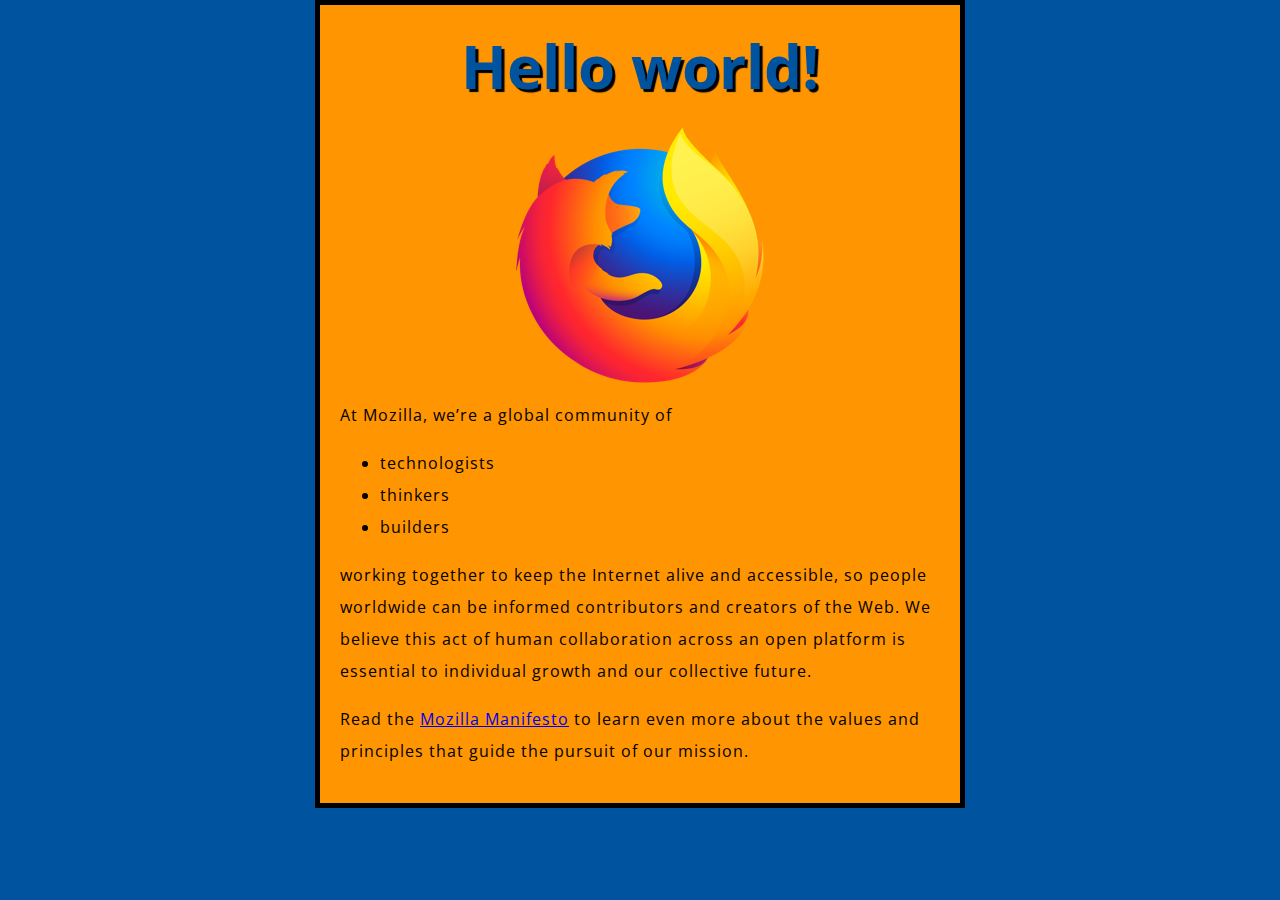
==== index.html @ 0d4e3c24 "Example Project" ====
<!DOCTYPE html>
<html>
  <head>
    <meta charset="utf-8">
    <title>My Test Page</title>
    <link href="http://fonts.googleapis.com/css?family=Open+Sans" rel="stylesheet" type="text/css">
    <link href="styles/style.css" rel="stylesheet" type="text/css">
  </head>
  <body>
    <h1>Mozilla is cool</h1>
    <img src="images/firefox-icon.png" alt="The Firefox logo: a flaming fox surrounding the Earth.">

    <p>At Mozilla, we’re a global community of</p>

    <ul> <!-- changed to list in the tutorial -->
      <li>technologists</li>
      <li>thinkers</li>
      <li>builders</li>
    </ul>

    <p>working together to keep the Internet alive and accessible, so people worldwide can be informed contributors and creators of the Web. We believe this act of human collaboration across an open platform is essential to individual growth and our collective future.</p>

    <p>Read the <a href="https://www.mozilla.org/en-US/about/manifesto/">Mozilla Manifesto</a> to learn even more about the values and principles that guide the pursuit of our mission.</p>
  
  <script src="scripts/main.js"></script>
  
  </body>
</html>
---- styles/style.css ----
html {
  font-size: 10px;
  font-family: 'Open Sans', sans-serif;
}


h1 {
  font-size: 60px;
  text-align: center;
}

p, li {
  font-size: 16px;
  line-height: 2;
  letter-spacing: 1px;
}


html {
  background-color: #00539F;
}

body {
  width: 600px;
  margin: 0 auto;
  background-color: #FF9500;
  padding: 0 20px 20px 20px;
  border: 5px solid black;
}

h1 {
  margin: 0;
  padding: 20px 0;
  color: #00539F;
  text-shadow: 3px 3px 1px black;
}

img {
  display: block;
  margin: 0 auto;
}
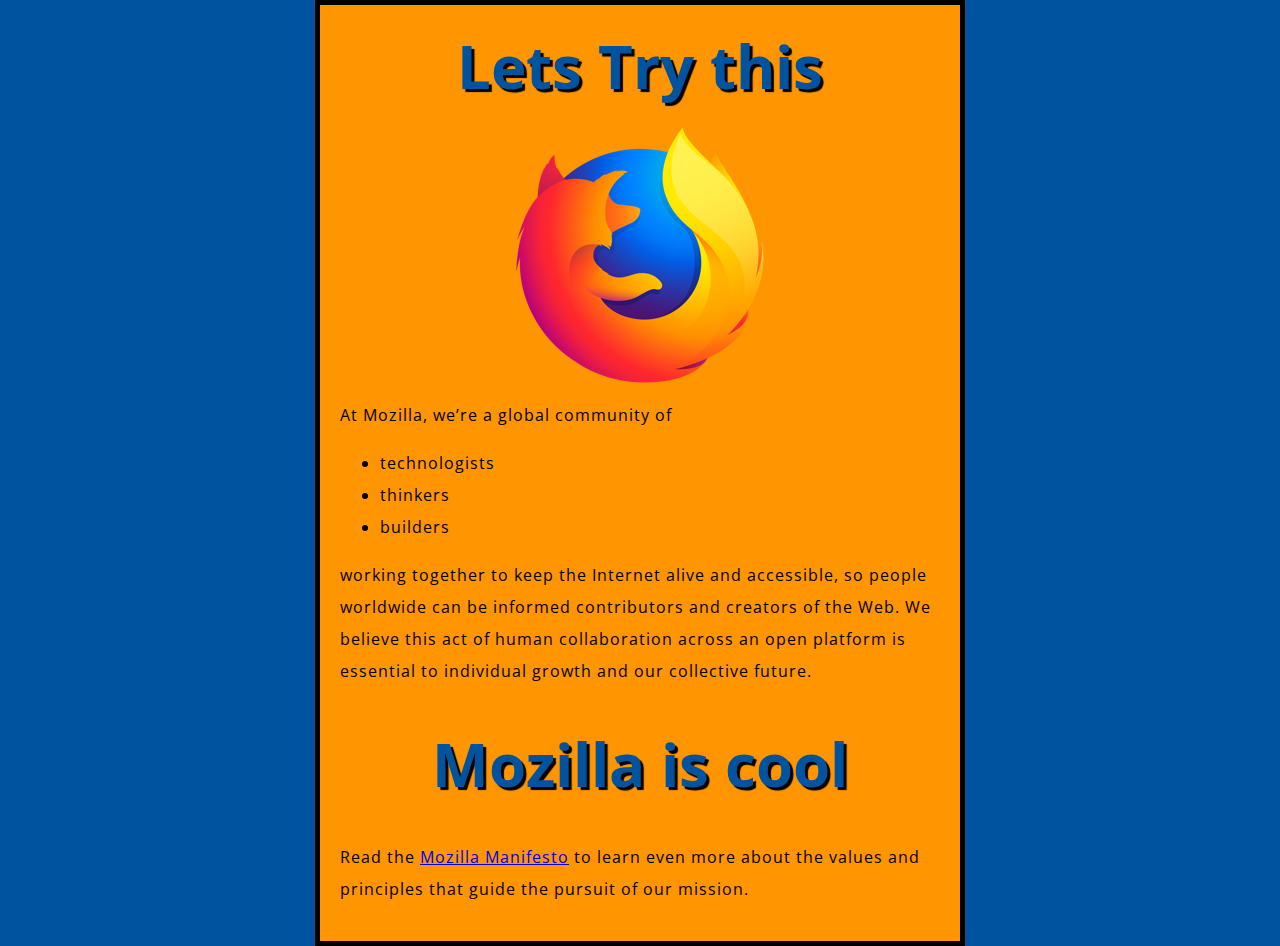
==== commit 6c8470a6: "MasterBranchChange" ====
--- a/index.html
+++ b/index.html
@@ -20,6 +20,8 @@
 
     <p>working together to keep the Internet alive and accessible, so people worldwide can be informed contributors and creators of the Web. We believe this act of human collaboration across an open platform is essential to individual growth and our collective future.</p>
 
+    <h1>Mozilla is cool</h1>
+
     <p>Read the <a href="https://www.mozilla.org/en-US/about/manifesto/">Mozilla Manifesto</a> to learn even more about the values and principles that guide the pursuit of our mission.</p>
   
   <script src="scripts/main.js"></script>
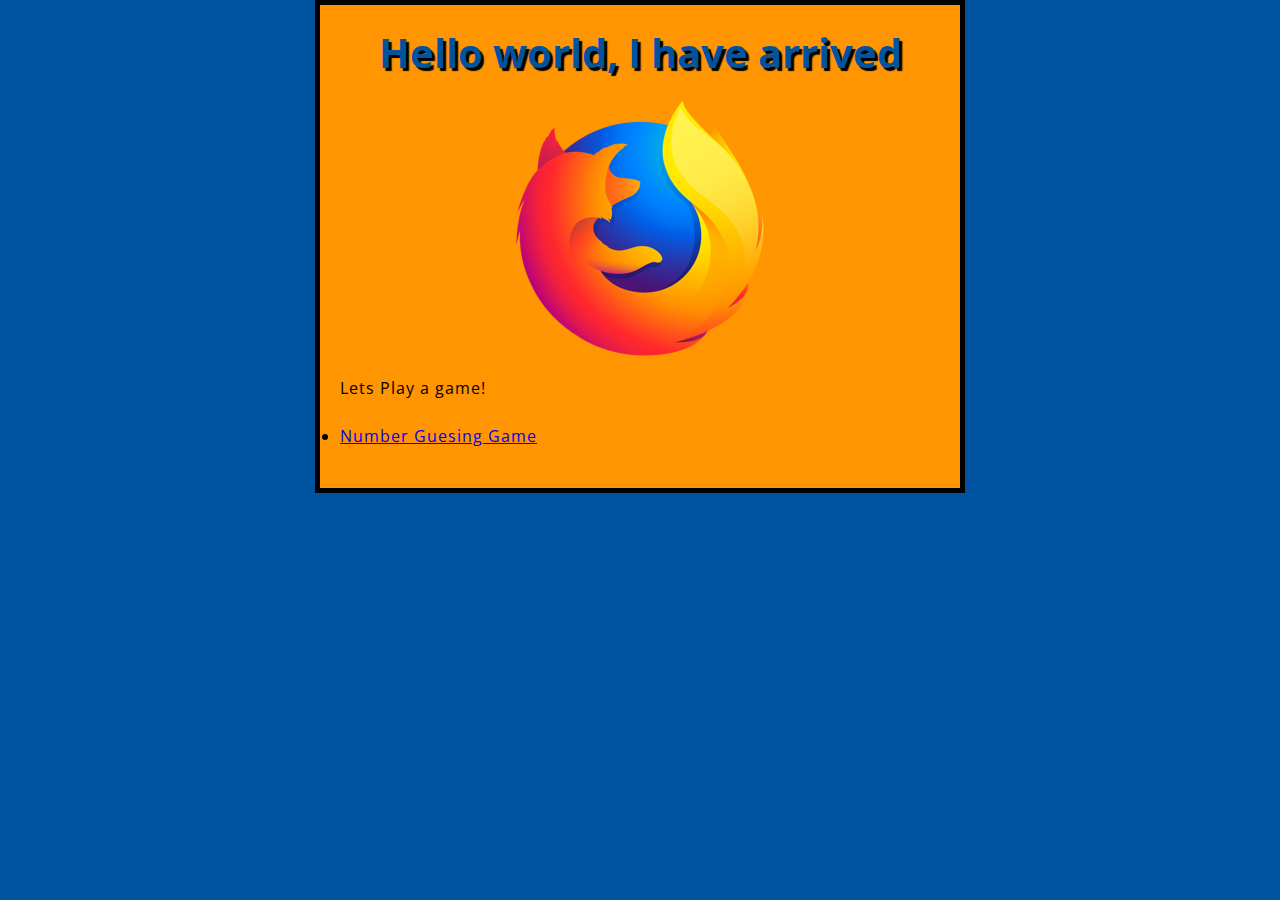
==== commit bd5547e0: "Number Game" ====
--- a/index.html
+++ b/index.html
@@ -9,21 +9,11 @@
   <body>
     <h1>Mozilla is cool</h1>
     <img src="images/firefox-icon.png" alt="The Firefox logo: a flaming fox surrounding the Earth.">
+  
 
-    <p>At Mozilla, we’re a global community of</p>
-
-    <ul> <!-- changed to list in the tutorial -->
-      <li>technologists</li>
-      <li>thinkers</li>
-      <li>builders</li>
-    </ul>
-
-    <p>working together to keep the Internet alive and accessible, so people worldwide can be informed contributors and creators of the Web. We believe this act of human collaboration across an open platform is essential to individual growth and our collective future.</p>
-
-    <h1>Mozilla is cool</h1>
-
-    <p>Read the <a href="https://www.mozilla.org/en-US/about/manifesto/">Mozilla Manifesto</a> to learn even more about the values and principles that guide the pursuit of our mission.</p>
-  
+   <p>Lets Play a game! 
+     <li> <a href="numbergame.html" target="_blank">  Number Guesing Game </a> </li>
+   </p> 
   <script src="scripts/main.js"></script>
   
   </body>
--- a/styles/style.css
+++ b/styles/style.css
@@ -5,7 +5,7 @@
 
 
 h1 {
-  font-size: 60px;
+  font-size: 40px;
   text-align: center;
 }
 
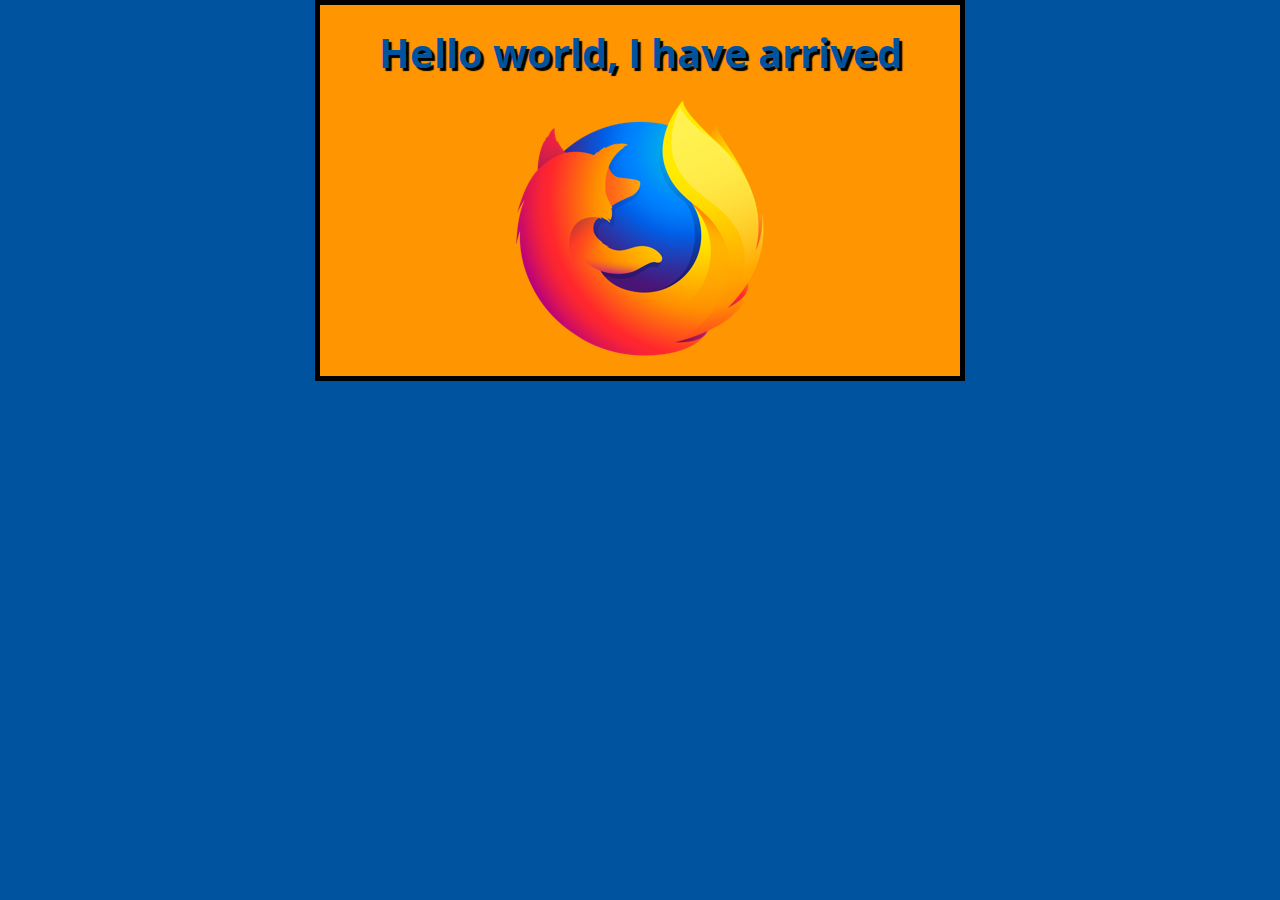
==== commit c836daad: "Fixed the link" ====
--- a/index.html
+++ b/index.html
@@ -11,9 +11,6 @@
     <img src="images/firefox-icon.png" alt="The Firefox logo: a flaming fox surrounding the Earth.">
   
 
-   <p>Lets Play a game! 
-     <li> <a href="numbergame.html" target="_blank">  Number Guesing Game </a> </li>
-   </p> 
   <script src="scripts/main.js"></script>
   
   </body>
